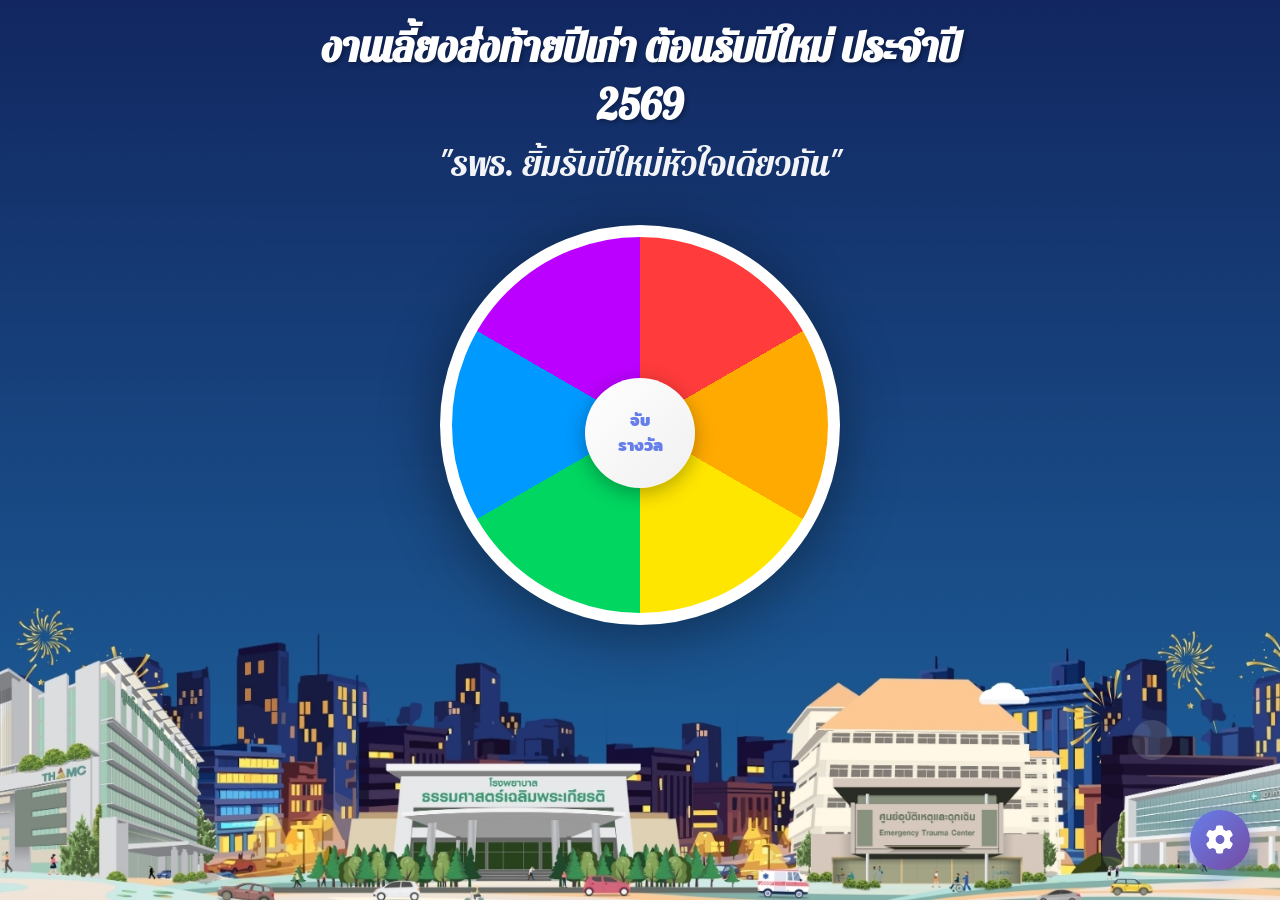
==== index.html @ 51cddf4a "Update print statement from 'Hello' to 'Goodbye'" ====
<!DOCTYPE html>
<html lang="en">

<head>
  <meta charset="UTF-8">
  <meta name="viewport" content="width=device-width, initial-scale=1.0">

  <!-- โหลดไฟล์ CSS -->
  <link rel="stylesheet" href="tuh2025.css">

  <!-- โหลด Font Awesome (จำเป็นสำหรับไอคอน) -->
  <link rel="stylesheet" href="https://cdnjs.cloudflare.com/ajax/libs/font-awesome/6.5.0/css/all.min.css">

  <title>WHEEL OF TUH2025</title>
</head>

<body>

  <section class="background-img">
    <!-- <div id="wrap"> -->
    <!-- Heading -->
    <div class="header">
      <h1>งานเลี้ยงส่งท้ายปีเก่า ต้อนรับปีใหม่ ประจำปี 2569</h1>
      <p>"รพธ. ยิ้มรับปีใหม่หัวใจเดียวกัน"</p>
    </div>

    <audio id="audioPlayer" src="spinner.mp3" autoplay></audio>

    <!-- ปุ่มกด Random -->
    <div class="wheel-area">
      <div class="wheel-container">
        <div id="wheel"></div>
        <button id="spinBtn">จับรางวัล</button>
      </div>
    </div>

    <div class="results-container" id="resultsContainer">
      <div class="results-header">
        <h2>ผลการประกาศรางวัล ประจำปี 2569</h2>
      </div>
      <div class="boxscroll">
        <div class="boxshow" id="boxshow" style="display: none; margin-top: 20px;">
          <div class="column" style="width: 10%;">ลำดับที่สุ่ม</div>
          <div class="column" style="width: 10%;">เลขที่ตำแหน่ง</div>
          <div class="column" style="width: 18%;">ชื่อ</div>
          <div class="column" style="width: 18%;">นามสกุล</div>
          <div class="column" style="width: 20%;">ตำแหน่ง</div>
          <div class="column" style="width: 25%;">สังกัด</div>
        </div>

        <div class="boxcontent" id="boxcontent">
        </div>
      </div>

      <div class="results-actions">
        <button class="btn btn-download" onclick="downloadSelectedCSV()">
          <i class="fas fa-download"></i> ดาวน์โหลด
        </button>
        <button class="btn btn-credit" onclick="showCreditScene()">
          <i class="fas fa-info-circle"></i> เปิดหน้าเครดิต
        </button>
        <button class="btn btn-close" onclick="clearData()">
          <i class="fas fa-times"></i> ล้างข้อมูล
        </button>
      </div>
    </div>
    <!-- </div> -->
  </section>


  <!-- Config Modal -->
  <!-- ================= CONFIG MODAL ================= -->

  <div class="config-modal" id="configModal">
    <h3>⚙️ ตั้งค่าข้อมูล</h3>

    <div class="input-group">
      <label for="csvFile">เลือกไฟล์ CSV รายชื่อเจ้าหน้าที่:</label>
      <input type="file" id="csvFile" accept=".csv">
    </div>

    <div class="input-group">
      <label for="totallist">จำนวนที่ต้องการสุ่ม:</label>
      <input type="text" id="totallist" placeholder="ระบุจำนวน">
    </div>

    <div class="input-group">
      <label>มูลค่ารางวัล:</label>
      <div class="input-group-prize">
        <input type="text" id="prizeValue" placeholder="ระบุมูลค่า">
        <span>บาท</span>
      </div>
    </div>

    <div class="btn-group">
      <button class="btn-process" onclick="savevalue()">บันทึก</button>
      <button class="btn-clear" onclick="clearData()">ล้าง</button>
    </div>
  </div>

  <!-- ================= SETTINGS BUTTON ================= -->

  <button class="config-btn" id="configBtn" onclick="toggleConfig(event)">
    <i class="fas fa-cog"></i>
  </button>


  <script>
    const settingsModal = document.getElementById('settingsModal');
    const wheel = document.getElementById("wheel");
    const btn = document.getElementById("spinBtn");
    const audio = document.getElementById("audioPlayer");

    let allStaffData = [];
    let selectedStaffData = [];
    let savedTotalList = 0;
    let savedPrizeValue = 0;


    // ======================================
    // GOOGLE APPS SCRIPT CONNECTION
    // ======================================

    // นำ URL ที่ได้จากการ Deploy มาใส่ตรงนี้
    const API_URL = "https://script.google.com/macros/s/AKfycbzkLQCwNen5OquQnzndp86WZNTf7thvO6w8EDaoayxa8dsnLl9QmeSqrLNdvEgdgzPITQ/exec";

    // ใช้สำหรับทดสอบเท่านั้น
    // ห้ามใช้รหัสนี้กับข้อมูลจริง เพราะผู้เข้าชมเว็บไซต์
    // สามารถตรวจดูรหัสจาก JavaScript ได้
    const ADMIN_KEY = "qwerty";

    let staffUploaded = false;


    // ======================================
    // ส่งไฟล์ CSV ไปยัง Google Sheets
    // ======================================

    async function uploadCsvToGoogle(csvFile) {

      try {

        const csvText = await csvFile.text();

        const response = await fetch(API_URL, {
          method: "POST",
          headers: {
            "Content-Type": "text/plain;charset=utf-8"
          },
          body: JSON.stringify({
            action: "importStaff",
            adminKey: ADMIN_KEY,
            csv: csvText
          })
        });

        if (!response.ok) {
          throw new Error("ไม่สามารถเชื่อมต่อ Apps Script ได้");
        }

        const result = await response.json();

        if (!result.success) {
          throw new Error(result.message);
        }

        return result.data;

      } catch (error) {

        console.error("Upload error:", error);

        throw error;

      }
    }




    // ======================================
    // บันทึกการตั้งค่าและอัปโหลด CSV
    // ======================================

    async function savevalue() {

      const csvFile = document.getElementById('csvFile').files[0];
      const totalList = document.getElementById('totallist').value.trim();
      const prizeValue = document.getElementById('prizeValue').value.trim();

      // ตรวจสอบข้อมูล
      if (!totalList || prizeValue === "") {
        alert("กรุณากรอกจำนวนผู้ชนะและมูลค่ารางวัลให้ครบ");
        return;
      }

      if (!Number.isInteger(Number(totalList)) || Number(totalList) < 1) {
        alert("จำนวนที่ต้องการสุ่มต้องเป็นจำนวนเต็มตั้งแต่ 1 ขึ้นไป");
        return;
      }

      if (!Number.isFinite(Number(prizeValue)) || Number(prizeValue) < 0) {
        alert("กรุณาระบุมูลค่ารางวัลให้ถูกต้อง");
        return;
      }

      if (!API_URL.startsWith("https://script.google.com/")) {
        alert("กรุณาตั้งค่า API_URL ให้ถูกต้อง");
        return;
      }

      if (ADMIN_KEY === "ใส่_ADMIN_KEY_ที่ตั้งไว้") {
        alert("กรุณาตั้งค่า ADMIN_KEY ก่อนใช้งาน");
        return;
      }

      const saveButton = document.querySelector(".btn-process");

      try {

        // ป้องกันการกดซ้ำ
        if (saveButton) {
          saveButton.disabled = true;
          saveButton.textContent = "กำลังบันทึก...";
        }

        // ส่ง CSV ไป Google Sheets
        // const result = await uploadCsvToGoogle(csvFile);

        // เก็บค่าตั้งค่าไว้ใช้ตอนจับรางวัล
        // savedCsvFile = csvFile;
        savedTotalList = Number(totalList);
        savedPrizeValue = Number(prizeValue);

        staffUploaded = true;

        alert("บันทึกการตั้งค่าจับรางวัลสำเร็จ");

        // ปิดหน้าต่างตั้งค่า
        document.getElementById('configModal')
          .classList.remove('show');

      } catch (error) {

        staffUploaded = false;

        alert("อัปโหลดไม่สำเร็จ: " + error.message);

      } finally {

        if (saveButton) {
          saveButton.disabled = false;
          saveButton.textContent = "บันทึก";
        }

      }
    }



    // ========= Balance สังกัด กระจายจำนวนสังกัดเท่าๆกัน ========= //
    function balancedRandomSelection(data, numSelect) {
      // ========= จัดกลุ่มตามสังกัด ========= //
      const groupedByDivision = data.reduce((acc, staff) => {
        const division = staff['สังกัด'];
        if (!acc[division]) acc[division] = [];
        acc[division].push(staff);
        return acc;
      }, {});

      // ========= คำนวณจำนวนสุ่มแต่ละกังกัดตามจำนวนคนที่มี ========= //
      const divisions = Object.keys(groupedByDivision);
      const staffPerDivision = Math.floor(numSelect / divisions.length);
      // ========= ปัดเศษที่เหลือจากการหารให้สังกัดแรก ========= //
      const remainder = numSelect % divisions.length;

      let selectedStaff = [];
      let totalSelected = 0; // Keep track of total selected staff

      // ========= สุ่มเลือกพนักงานในแต่ละสังกัด ========= //
      divisions.forEach((division, index) => {
        const divisionStaff = groupedByDivision[division];
        const shuffledDivisionStaff = shuffleArray([...divisionStaff]);

        // Add staff for this division
        const divisionSelectCount = staffPerDivision + (index < remainder ? 1 : 0);
        // Prevent selecting more than available
        const selectedFromDivision = shuffledDivisionStaff.slice(0, Math.min(divisionSelectCount, divisionStaff.length));
        selectedStaff.push(...selectedFromDivision);
        totalSelected += selectedFromDivision.length;
      });

      // Ensure the total number of selected staff is exactly numSelect
      if (totalSelected < numSelect) {
        // If there are still spots to be filled, fill from remaining staff
        const remainingStaff = data.filter(staff => !selectedStaff.includes(staff));
        const remainingCount = numSelect - totalSelected;
        const shuffledRemainingStaff = shuffleArray(remainingStaff);
        selectedStaff.push(...shuffledRemainingStaff.slice(0, remainingCount));
      }

      // Shuffle the final selected staff to mix them up
      selectedStaff = shuffleArray(selectedStaff);
      return selectedStaff;
    }

    function generateRandomList(csvFile, totalList, prizeValue) {
      const reader = new FileReader();

      reader.onload = function (e) {
        const text = e.target.result;
        const lines = text.split('\n').filter(line => line.trim() !== '');
        const headers = lines[0].split(',').map(h => h.trim());

        // แปลง CSV เป็นอาเรย์ของวัตถุ
        allStaffData = lines.slice(1).map(line => {
          const values = line.split(',');
          const obj = {};
          headers.forEach((h, i) => obj[h] = values[i] ? values[i].trim() : '');
          return obj;
        });

        // เลือกเฉพาะคนที่ยังไม่มีรางวัล
        const eligibleStaff = allStaffData.filter(
          staff => !staff['รางวัล'] || staff['รางวัล'].trim() === ''
        );

        const numToSelect = parseInt(totalList);

        // ตรวจสอบจำนวนผู้มีสิทธิ์
        if (eligibleStaff.length < numToSelect) {
          alert("จำนวนที่ต้องการสุ่มมากกว่าจำนวนผู้ที่ยังไม่มีรางวัล");
          return;
        }

        // เรียกฟังก์ชันสุ่มแบบกระจายสังกัด
        const selectedStaff = balancedRandomSelection(eligibleStaff, numToSelect);

        // เติมข้อมูลรางวัลและจำนวน
        selectedStaff.forEach(staff => {
          staff['รางวัล'] = "ได้รับรางวัล";
          staff['มูลค่า'] = savedPrizeValue;

          // ใส่เวลาแบบ HH:MM ลงในหมายเหตุ
          const now = new Date();
          const hours = String(now.getHours()).padStart(2, '0');
          const minutes = String(now.getMinutes()).padStart(2, '0');
          staff['หมายเหตุ'] = `ETL : ${hours}:${minutes}`;
        });

        // อัปเดต allStaffData กับผลสุ่ม
        selectedStaffData = selectedStaff;

        // สร้าง CSV สำหรับดาวน์โหลด
        const csvContent = [headers.join(',')].concat(
          allStaffData.map(staff => headers.map(h => staff[h] || '').join(','))
        ).join('\n');

        // สร้างลิงก์ดาวน์โหลด
        const blob = new Blob([csvContent], { type: 'text/csv;charset=utf-8;' });
        const url = URL.createObjectURL(blob);
        const a = document.createElement('a');
        a.href = url;
        a.download = 'ผลการประกาศรางวัล.csv';
        a.click();
        URL.revokeObjectURL(url);

        console.log("สุ่มเสร็จแล้ว:", selectedStaff);
      };

      reader.readAsText(csvFile);
    }


    // ========= สุ่มลำดับแสดงผล ========= //
    function shuffleArray(array) {
      for (let i = array.length - 1; i > 0; i--) {
        const j = Math.floor(Math.random() * (i + 1));
        [array[i], array[j]] = [array[j], array[i]];
      }
      return array;
    }

    // ========= ฟังก์ชันเสียง ========= //
    function playSpinSound(duration = 7000, fadeDuration = 2000) {
      audio.currentTime = 0;
      audio.volume = 1;
      audio.play();

      // เริ่มเฟดเสียงก่อนหมุนจบ 2 วิ
      const fadeStart = duration - fadeDuration;

      setTimeout(() => {
        let fadeStep = 50; // ลดเสียงทุก 50ms
        let volumeStep = audio.volume / (fadeDuration / fadeStep);

        let fadeInterval = setInterval(() => {
          if (audio.volume > 0.05) {
            audio.volume -= volumeStep;
          } else {
            audio.volume = 0;
            clearInterval(fadeInterval);
          }
        }, fadeStep);

      }, fadeStart);

      // หยุดเสียงเมื่อหมุนเสร็จ
      setTimeout(() => {
        audio.pause();
        audio.currentTime = 0;
      }, duration);
    }

    /* ================== FIX MODAL NOT SHOWING ================== */
    function toggleConfig(event) {
      event.stopPropagation();  // ป้องกันโดน event ปิด modal ทับ
      document.getElementById('configModal').classList.toggle('show');
    }

    // ป้องกันคลิกใน modal แล้วปิด
    document.getElementById('configModal').addEventListener('click', e => {
      e.stopPropagation();
    });

    // คลิกจอที่ไม่ใช่ modal → ปิด modal
    document.addEventListener('click', function () {
      const modal = document.getElementById('configModal');
      if (modal.classList.contains('show')) {
        modal.classList.remove('show');
      }
    });

    async function drawFromGoogleSheets() {
      const response = await fetch(API_URL, {
        method: "POST",
        headers: {
          "Content-Type": "text/plain;charset=utf-8"
        },
        body: JSON.stringify({
          action: "draw",
          adminKey: ADMIN_KEY,
          total: savedTotalList,
          prizeValue: savedPrizeValue
        })
      });

      const result = await response.json();

      if (!result.success) {
        throw new Error(result.message || "ไม่สามารถสุ่มรางวัลได้");
      }

      return result.data;
    }


    // แสดงผลผู้ชนะบนหน้าเว็บไซต์
    function displayWinners(winners) {
      selectedStaffData = winners;

      const boxshow = document.getElementById("boxshow");
      const boxcontent = document.getElementById("boxcontent");

      boxshow.style.display = "flex";
      boxcontent.innerHTML = "";

      winners.forEach((person, index) => {
        const row = document.createElement("div");
        row.className = "boxshow";

        [
          index + 1,
          person.employeeId,
          person.firstName,
          person.lastName,
          person.position,
          person.division
        ].forEach(value => {
          const cell = document.createElement("div");
          cell.className = "column";
          cell.textContent = value ?? "";
          row.appendChild(cell);
        });

        boxcontent.appendChild(row);
      });
    }

    // ========= ฟังก์ชันหมุนวงล้อ ========= //
    btn.onclick = async function () {

      if (!staffUploaded) {
        alert("กรุณาอัปโหลดรายชื่อก่อนจับรางวัล");
        return;
      }

      if (btn.disabled) return;

      btn.disabled = true;
      btn.textContent = "กำลังสุ่มรางวัล...";

      try {

        // สุ่มจาก Google Sheets
        const drawResult = await drawFromGoogleSheets();

        // เก็บผลผู้ชนะ
        selectedStaffData = drawResult.winners;

        // เริ่มหมุนวงล้อ
        const spinTime = 7000;
        const random = Math.floor(Math.random() * 5000) + 3000;

        wheel.style.transition = "none";
        wheel.style.transform = "rotate(0deg)";
        wheel.offsetHeight;

        wheel.style.transition = spinTime / 1000 + "s ease-out";
        wheel.style.transform = "rotate(" + random + "deg)";

        playSpinSound(spinTime);

        setTimeout(() => {

          // แสดงผลหลังวงล้อหยุด
          displayWinners(drawResult.winners);

          btn.disabled = false;
          btn.textContent = "จับรางวัล";

          alert(
            "จับรางวัลสำเร็จ!\\n" +
            "รอบที่ " + drawResult.round + "\\n" +
            "ผู้ได้รับรางวัล " + drawResult.total + " คน"
          );

        }, spinTime);

      } catch (error) {

        alert("จับรางวัลไม่สำเร็จ: " + error.message);

        btn.disabled = false;
        btn.textContent = "จับรางวัล";

      }
    };

    function showCreditScene() {
      if (!selectedStaffData || selectedStaffData.length === 0) {
        alert("ยังไม่มีข้อมูลผู้ได้รับรางวัล");
        return;
      }

      // เปิดแท็บใหม่
      sessionStorage.setItem(
        'creditData',
        JSON.stringify(selectedStaffData)
      );
      window.open('credits.html', '_blank');


    }

    // ========= ฟังก์ชันล้างข้อมูล ========= //
    function clearData() {
      selectedStaffData = [];

      document.getElementById('boxshow').style.display = 'none';
      document.getElementById('boxcontent').innerHTML = '';
    }

  </script>


</body>

</html>
---- tuh2025.css ----
@import url('https://fonts.googleapis.com/css2?family=Nunito+Sans:wght@400;600&display=swap');
@import url('https://fonts.googleapis.com/css2?family=Pattaya&display=swap');
@import url('https://fonts.googleapis.com/css2?family=Mitr:wght@200;300;400;500;600;700&display=swap');


* { margin: 0; padding: 0; box-sizing: border-box; }

html, body {
    height: 100%;
    overflow: hidden; /* ไม่มี scrollbar */
}

.background-img {
    background: url(BG_TUH.jpg)
    no-repeat center center fixed;
    background-size: cover;
    height: 100vh;           /* เต็มหน้าจอจริง */
    display: flex;
    flex-direction: column;
    justify-content: center;
    align-items: center;
}



/* Section of header */
.header {
  position: absolute;      /* ติดตำแหน่งบนของ container */
  top: 20px;               /* เว้นระยะจากขอบบน 20px */
  left: 50%;               /* เริ่มจากกลางหน้าจอ */
  transform: translateX(-50%); /* จัดให้อยู่ตรงกลางจริง */
  text-align: center;
  color: white;
  margin: 0;               /* ลบ margin เดิม */
  font-family: 'Pattaya', sans-serif;
}

.header h1 {
  font-size: 42px;
  margin-bottom: 5px;
  text-shadow: 2px 2px 4px rgba(0,0,0,0.3);
}

.header p {
  font-size: 35px;
  opacity: 0.95;
}


/* Section of wheel of fortune */
.wheel-area {
  display: flex;
  flex-direction: column;
  align-items: center;
  gap: 15px;
}

.wheel-container {
  position: relative;filter: drop-shadow(0 10px 30px rgba(0,0,0,0.4));}

 #wheel {
  width: 400px;
  height: 400px;
  border-radius: 50%;
  border: 12px solid #fff;
  background: conic-gradient(
    #ff3b3b 0deg 60deg,
    #ffaa00 60deg 120deg,
    #ffe600 120deg 180deg,
    #00d660 180deg 240deg,
    #0099ff 240deg 300deg,
    #bb00ff 300deg 360deg
    );
  position: relative;
  margin-top: -50px;
}

.wheel-pointer {
  position: absolute;
  top: -15px;
  left: 50%;
  transform: translateX(-50%);
  width: 0;
  height: 0;
  border-left: 12px solid transparent;
  border-right: 12px solid transparent;
  border-top: 20px solid #fff;
  z-index: 10;
  filter: drop-shadow(0 2px 5px rgba(0,0,0,0.3));
}

#spinBtn {
  position: absolute;
  margin-top: -17px;
  top: 50%;
  left: 50%;
  transform: translate(-50%, -50%);
  padding: 15px 40px;
  background: linear-gradient(135deg, #fff 0%, #f0f0f0 100%);
  border: none;
  border-radius: 50%;
  width: 110px;
  height: 110px;
  font-size: 16px;
  font-weight: bold;
  cursor: pointer;
  box-shadow: 0 5px 20px rgba(0,0,0,0.3);
  transition: all 0.2s;
  display: flex;
  justify-content: center;
  align-items: center;
  color: #667eea;
  z-index: 5;
  font-family: 'Mitr', sans-serif;
  font-size: 300;
}

#spinBtn:hover {
  transform: translate(-50%, -50%) scale(1.1);
  box-shadow: 0 8px 30px rgba(0,0,0,0.4);
}

#spinBtn:active {
  transform: translate(-50%, -50%) scale(0.95);
}

#spinBtn:disabled {
  opacity: 0.6;
  cursor: not-allowed;
}

/* Section of table of result */
.results-container {
  width: 100%;
  max-width: 900px;
  background: white;
  border-radius: 15px;
  padding: 30px;
  box-shadow: 0 20px 60px rgba(0,0,0,0.3);
  margin-top: 20px;
  display: none;
}

.results-container.show {
  display: block;
  animation: slideUp 0.5s ease-out;
}

@keyframes slideUp {
  from {
    opacity: 0;
    transform: translateY(30px);
  }
  to {
    opacity: 1;
    transform: translateY(0);
  }
}

.results-header {
  text-align: center;
  margin-bottom: 25px;
  border-bottom: 3px solid #667eea;
  padding-bottom: 15px;
}

.results-header h2 {
  color: #667eea;
  font-size: 28px;
  margin-bottom: 5px;
}

.results-table {
  width: 100%;
  border-collapse: collapse;
  margin-bottom: 25px;
}

.results-table thead {
  background: #f5f5f5;
}

.results-table th {
  padding: 12px;
  text-align: left;
  font-weight: 600;
  color: #667eea;
  border-bottom: 2px solid #667eea;
}

.results-table td {
  padding: 12px;
  border-bottom: 1px solid #e0e0e0;
}

.results-table tr:hover {
  background: #f9f9f9;
}

.results-actions {
  display: flex;
  gap: 15px;
  justify-content: center;
  flex-wrap: wrap;
}

.btn {
  padding: 12px 25px;
  border: none;
  border-radius: 8px;
  font-size: 16px;
  font-weight: 600;
  cursor: pointer;
  display: flex;
  align-items: center;
  gap: 8px;
  transition: 0.3s;
}

.btn-download {
  background: #00d660;
  color: white;
}

.btn-download:hover {
  background: #00b84d;
  transform: translateY(-2px);
  box-shadow: 0 5px 15px rgba(0, 214, 96, 0.4);
}

.btn-credit {
  background: #0099ff;
  color: white;
}

.btn-credit:hover {
  background: #0080dd;
  transform: translateY(-2px);
  box-shadow: 0 5px 15px rgba(0, 153, 255, 0.4);
}

.btn-close {
  background: #ff3b3b;
  color: white;
}

.btn-close:hover {
  background: #dd2222;
  transform: translateY(-2px);
  box-shadow: 0 5px 15px rgba(255, 59, 59, 0.4);
}

.credit-modal {
  display: none;
  position: fixed;
  top: 0;
  left: 0;
  width: 100%;
  height: 100%;
  background: rgba(0,0,0,0.7);
  z-index: 1000;
  justify-content: center;
  align-items: center;
}

.credit-modal.show {
  display: flex;
  animation: fadeIn 0.3s ease-out;
}

@keyframes fadeIn {
  from { opacity: 0; }
  to { opacity: 1; }
}

.credit-content {
  background: white;
  padding: 40px;
  border-radius: 15px;
  text-align: center;
  max-width: 500px;
  box-shadow: 0 20px 60px rgba(0,0,0,0.3);
}

.credit-content h3 {
  color: #667eea;
  font-size: 24px;
  margin-bottom: 20px;
}

.credit-content p {
  font-size: 16px;
  color: #666;
  line-height: 1.8;
  margin-bottom: 15px;
}

.btn-close-credit {
  padding: 10px 30px;
  background: #667eea;
  color: white;
  border: none;
  border-radius: 8px;
  font-size: 16px;
  cursor: pointer;
  margin-top: 20px;
  transition: 0.3s;
}

.btn-close-credit:hover {
  background: #764ba2;
}
.credit-modal {
  display: none;
  position: fixed;
  top: 0;
  left: 0;
  width: 100%;
  height: 100%;
  background: rgba(0,0,0,0.7);
  z-index: 1000;
  justify-content: center;
  align-items: center;
}

.credit-modal.show {
  display: flex;
  animation: fadeIn 0.3s ease-out;
}

@keyframes fadeIn {
  from { opacity: 0; }
  to { opacity: 1; }
}

.credit-content {
  background: white;
  padding: 40px;
  border-radius: 15px;
  text-align: center;
  max-width: 500px;
  box-shadow: 0 20px 60px rgba(0,0,0,0.3);
}

.credit-content h3 {
  color: #667eea;
  font-size: 24px;
  margin-bottom: 20px;
}

.credit-content p {
  font-size: 16px;
  color: #666;
  line-height: 1.8;
  margin-bottom: 15px;
}

.btn-close-credit {
  padding: 10px 30px;
  background: #667eea;
  color: white;
  border: none;
  border-radius: 8px;
  font-size: 16px;
  cursor: pointer;
  margin-top: 20px;
  transition: 0.3s;
}

.btn-close-credit:hover {
  background: #764ba2;
}

.config-btn {
  position: fixed;
  bottom: 30px;
  right: 30px;
  width: 60px;
  height: 60px;
  background: linear-gradient(135deg, #667eea 0%, #764ba2 100%);
  color: white;
  border: none;
  border-radius: 50%;
  font-size: 28px;
  cursor: pointer;
  box-shadow: 0 5px 20px rgba(102, 126, 234, 0.6);
  transition: 0.3s;
  z-index: 500;
  display: flex;
  align-items: center;
  justify-content: center;
}

.config-btn:hover {
  transform: scale(1.1);
  box-shadow: 0 8px 30px rgba(102, 126, 234, 0.8);
}

.config-btn:active {
  transform: scale(0.95);
}

.config-modal {
  display: none;
  position: fixed;
  bottom: 100px;
  right: 30px;
  width: 380px;
  background: white;
  border-radius: 15px;
  padding: 25px;
  box-shadow: 0 10px 40px rgba(0,0,0,0.3);
  z-index: 501;
  animation: slideInRight 0.3s ease-out;
}

.config-modal.show {
  display: block;
}

@keyframes slideInRight {
  from {
    opacity: 0;
    transform: translateX(20px);
  }
  to {
    opacity: 1;
    transform: translateX(0);
  }
}

.config-modal h3 {
  color: #667eea;
  font-size: 20px;
  margin-bottom: 20px;
  text-align: center;
}

.input-group {
  margin-bottom: 15px;
}

.input-group label {
  display: block;
  margin-bottom: 5px;
  color: #333;
  font-weight: 600;
  font-size: 14px;
}

.input-group input[type="file"],
.input-group input[type="text"] {
  width: 100%;
  padding: 10px 12px;
  border: 2px solid #e0e0e0;
  border-radius: 8px;
  font-size: 14px;
  transition: 0.3s;
  font-family: 'Nunito Sans', sans-serif;
}

.input-group input[type="file"]:focus,
.input-group input[type="text"]:focus {
  border-color: #667eea;
  outline: none;
  box-shadow: 0 0 0 3px rgba(102, 126, 234, 0.1);
}

.input-group-prize {
  display: flex;
  gap: 8px;
  align-items: center;
}

.input-group-prize label {
  flex-shrink: 0;
  margin: 0;
  white-space: nowrap;
  font-size: 14px;
  font-weight: 600;
  color: #333;
}

.input-group-prize input {
  flex: 1;
  padding: 8px 12px;
  border: 2px solid #e0e0e0;
  border-radius: 8px;
  font-size: 14px;
  transition: 0.3s;
}

.input-group-prize input:focus {
  border-color: #667eea;
  outline: none;
  box-shadow: 0 0 0 3px rgba(102, 126, 234, 0.1);
}

.input-group-prize span {
  flex-shrink: 0;
  color: #666;
  font-weight: 600;
}

.btn-group {
  display: flex;
  gap: 10px;
  margin-top: 20px;
}

.btn-group button {
  flex: 1;
  padding: 12px;
  border: none;
  border-radius: 8px;
  font-size: 14px;
  font-weight: 600;
  cursor: pointer;
  transition: 0.3s;
  text-transform: uppercase;
  letter-spacing: 0.5px;
}

.btn-process {
  background: linear-gradient(135deg, #667eea 0%, #764ba2 100%);
  color: white;
}

.btn-process:hover {
  transform: translateY(-2px);
  box-shadow: 0 5px 15px rgba(102, 126, 234, 0.4);
}

.btn-clear {
  background: #f0f0f0;
  color: #666;
  border: 2px solid #e0e0e0;
}

.btn-clear:hover {
  background: #e0e0e0;
  border-color: #d0d0d0;
}

@media (max-width: 768px) {
  .header h1 {
    font-size: 28px;
  }

  .header p {
    font-size: 20px;
  }

  #wheel {
    width: 250px;
    height: 250px;
    border: 8px solid #fff;
  }

  #spinBtn {
    width: 70px;
    height: 70px;
    font-size: 14px;
  }

  .config-modal {
    width: calc(100vw - 40px);
    right: 20px;
    bottom: 80px;
    padding: 20px;
  }

  .config-btn {
    width: 55px;
    height: 55px;
    font-size: 24px;
    bottom: 20px;
    right: 20px;
  }

  .results-table th, .results-table td {
    padding: 8px;
    font-size: 12px;
  }

  .btn {
    padding: 10px 15px;
    font-size: 12px;
  }
}
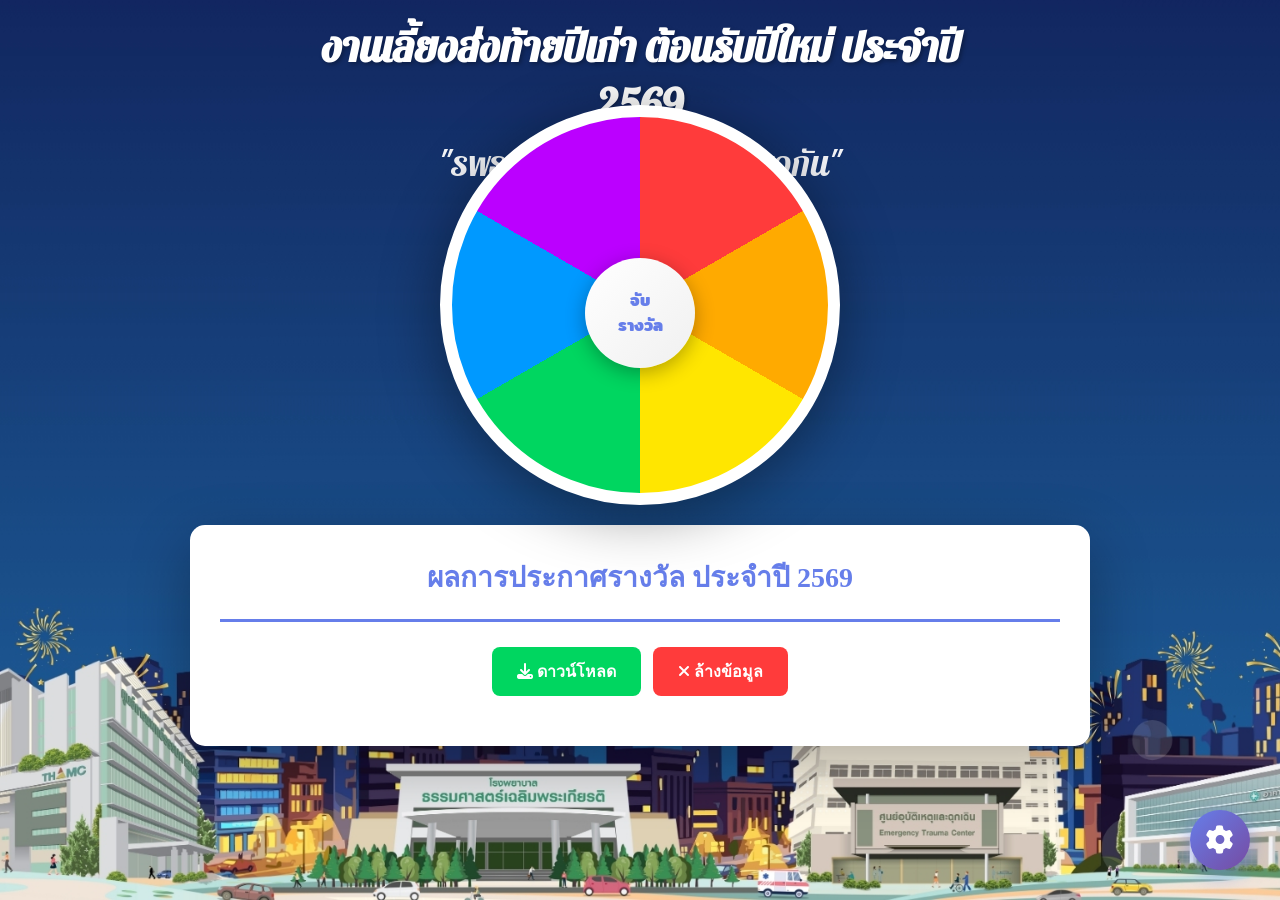
==== commit 2f9bd188: "Update print statement from 'Hello' to 'Goodbye'" ====
--- a/index.html
+++ b/index.html
@@ -56,9 +56,9 @@
         <button class="btn btn-download" onclick="downloadSelectedCSV()">
           <i class="fas fa-download"></i> ดาวน์โหลด
         </button>
-        <button class="btn btn-credit" onclick="showCreditScene()">
+        <!-- <button class="btn btn-credit" onclick="showCreditScene()">
           <i class="fas fa-info-circle"></i> เปิดหน้าเครดิต
-        </button>
+        </button> -->
         <button class="btn btn-close" onclick="clearData()">
           <i class="fas fa-times"></i> ล้างข้อมูล
         </button>
@@ -459,11 +459,20 @@
     function displayWinners(winners) {
       selectedStaffData = winners;
 
+      const resultsContainer = document.getElementById("resultsContainer");
       const boxshow = document.getElementById("boxshow");
       const boxcontent = document.getElementById("boxcontent");
 
+      if (!Array.isArray(winners) || winners.length === 0) {
+        alert("ไม่พบรายชื่อผู้ได้รับรางวัล");
+        return;
+      }
+
+      // แสดงส่วนผลรางวัล
+      resultsContainer.style.display = "block";
       boxshow.style.display = "flex";
       boxcontent.innerHTML = "";
+      document.querySelector(".results-actions").style.display = "flex";
 
       winners.forEach((person, index) => {
         const row = document.createElement("div");
@@ -485,13 +494,20 @@
 
         boxcontent.appendChild(row);
       });
+
+      // เลื่อนหน้าจอมาที่ผลรางวัล
+      resultsContainer.scrollIntoView({
+        behavior: "smooth",
+        block: "start"
+      });
     }
 
     // ========= ฟังก์ชันหมุนวงล้อ ========= //
+
     btn.onclick = async function () {
 
       if (!staffUploaded) {
-        alert("กรุณาอัปโหลดรายชื่อก่อนจับรางวัล");
+        alert("กรุณาบันทึกการตั้งค่าก่อนจับรางวัล");
         return;
       }
 
@@ -500,15 +516,28 @@
       btn.disabled = true;
       btn.textContent = "กำลังสุ่มรางวัล...";
 
+      // เปิดแท็บใหม่ทันที เพื่อป้องกัน Popup Blocker
+      const creditTab = window.open("about:blank", "_blank");
+
+      if (creditTab) {
+        creditTab.document.write(`
+      <html lang="th">
+      <head><meta charset="UTF-8">
+      <title>กำลังเตรียมประกาศรายชื่อ</title></head>
+      <body style="font-family:Tahoma;text-align:center;padding:60px">
+        <h2>กำลังจับรางวัล...</h2>
+        <p>กรุณารอสักครู่</p>
+      </body></html>
+    `);
+        creditTab.document.close();
+      }
+
       try {
 
-        // สุ่มจาก Google Sheets
         const drawResult = await drawFromGoogleSheets();
 
-        // เก็บผลผู้ชนะ
         selectedStaffData = drawResult.winners;
 
-        // เริ่มหมุนวงล้อ
         const spinTime = 7000;
         const random = Math.floor(Math.random() * 5000) + 3000;
 
@@ -523,15 +552,25 @@
 
         setTimeout(() => {
 
-          // แสดงผลหลังวงล้อหยุด
           displayWinners(drawResult.winners);
+
+          // ส่งข้อมูลไปหน้าเครดิต
+          if (creditTab && !creditTab.closed) {
+
+            creditTab.sessionStorage.setItem(
+              "creditData",
+              JSON.stringify(drawResult.winners)
+            );
+
+            creditTab.location.href = "credits.html";
+          }
 
           btn.disabled = false;
           btn.textContent = "จับรางวัล";
 
           alert(
-            "จับรางวัลสำเร็จ!\\n" +
-            "รอบที่ " + drawResult.round + "\\n" +
+            "จับรางวัลสำเร็จ!\n" +
+            "รอบที่ " + drawResult.round + "\n" +
             "ผู้ได้รับรางวัล " + drawResult.total + " คน"
           );
 
@@ -539,6 +578,10 @@
 
       } catch (error) {
 
+        if (creditTab && !creditTab.closed) {
+          creditTab.close();
+        }
+
         alert("จับรางวัลไม่สำเร็จ: " + error.message);
 
         btn.disabled = false;
@@ -546,6 +589,7 @@
 
       }
     };
+
 
     function showCreditScene() {
       if (!selectedStaffData || selectedStaffData.length === 0) {
--- a/tuh2025.css
+++ b/tuh2025.css
@@ -3,42 +3,53 @@
 @import url('https://fonts.googleapis.com/css2?family=Mitr:wght@200;300;400;500;600;700&display=swap');
 
 
-* { margin: 0; padding: 0; box-sizing: border-box; }
-
-html, body {
-    height: 100%;
-    overflow: hidden; /* ไม่มี scrollbar */
+* {
+  margin: 0;
+  padding: 0;
+  box-sizing: border-box;
+}
+
+html,
+body {
+  height: 100%;
+  overflow: hidden;
+  /* ไม่มี scrollbar */
 }
 
 .background-img {
-    background: url(BG_TUH.jpg)
-    no-repeat center center fixed;
-    background-size: cover;
-    height: 100vh;           /* เต็มหน้าจอจริง */
-    display: flex;
-    flex-direction: column;
-    justify-content: center;
-    align-items: center;
+  background: url(BG_TUH.jpg) no-repeat center center fixed;
+  background-size: cover;
+  height: 100vh;
+  /* เต็มหน้าจอจริง */
+  display: flex;
+  flex-direction: column;
+  justify-content: center;
+  align-items: center;
 }
 
 
 
 /* Section of header */
 .header {
-  position: absolute;      /* ติดตำแหน่งบนของ container */
-  top: 20px;               /* เว้นระยะจากขอบบน 20px */
-  left: 50%;               /* เริ่มจากกลางหน้าจอ */
-  transform: translateX(-50%); /* จัดให้อยู่ตรงกลางจริง */
+  position: absolute;
+  /* ติดตำแหน่งบนของ container */
+  top: 20px;
+  /* เว้นระยะจากขอบบน 20px */
+  left: 50%;
+  /* เริ่มจากกลางหน้าจอ */
+  transform: translateX(-50%);
+  /* จัดให้อยู่ตรงกลางจริง */
   text-align: center;
   color: white;
-  margin: 0;               /* ลบ margin เดิม */
+  margin: 0;
+  /* ลบ margin เดิม */
   font-family: 'Pattaya', sans-serif;
 }
 
 .header h1 {
   font-size: 42px;
   margin-bottom: 5px;
-  text-shadow: 2px 2px 4px rgba(0,0,0,0.3);
+  text-shadow: 2px 2px 4px rgba(0, 0, 0, 0.3);
 }
 
 .header p {
@@ -56,21 +67,21 @@
 }
 
 .wheel-container {
-  position: relative;filter: drop-shadow(0 10px 30px rgba(0,0,0,0.4));}
-
- #wheel {
+  position: relative;
+  filter: drop-shadow(0 10px 30px rgba(0, 0, 0, 0.4));
+}
+
+#wheel {
   width: 400px;
   height: 400px;
   border-radius: 50%;
   border: 12px solid #fff;
-  background: conic-gradient(
-    #ff3b3b 0deg 60deg,
-    #ffaa00 60deg 120deg,
-    #ffe600 120deg 180deg,
-    #00d660 180deg 240deg,
-    #0099ff 240deg 300deg,
-    #bb00ff 300deg 360deg
-    );
+  background: conic-gradient(#ff3b3b 0deg 60deg,
+      #ffaa00 60deg 120deg,
+      #ffe600 120deg 180deg,
+      #00d660 180deg 240deg,
+      #0099ff 240deg 300deg,
+      #bb00ff 300deg 360deg);
   position: relative;
   margin-top: -50px;
 }
@@ -86,7 +97,7 @@
   border-right: 12px solid transparent;
   border-top: 20px solid #fff;
   z-index: 10;
-  filter: drop-shadow(0 2px 5px rgba(0,0,0,0.3));
+  filter: drop-shadow(0 2px 5px rgba(0, 0, 0, 0.3));
 }
 
 #spinBtn {
@@ -104,7 +115,7 @@
   font-size: 16px;
   font-weight: bold;
   cursor: pointer;
-  box-shadow: 0 5px 20px rgba(0,0,0,0.3);
+  box-shadow: 0 5px 20px rgba(0, 0, 0, 0.3);
   transition: all 0.2s;
   display: flex;
   justify-content: center;
@@ -117,7 +128,7 @@
 
 #spinBtn:hover {
   transform: translate(-50%, -50%) scale(1.1);
-  box-shadow: 0 8px 30px rgba(0,0,0,0.4);
+  box-shadow: 0 8px 30px rgba(0, 0, 0, 0.4);
 }
 
 #spinBtn:active {
@@ -136,7 +147,7 @@
   background: white;
   border-radius: 15px;
   padding: 30px;
-  box-shadow: 0 20px 60px rgba(0,0,0,0.3);
+  box-shadow: 0 20px 60px rgba(0, 0, 0, 0.3);
   margin-top: 20px;
   display: none;
 }
@@ -151,6 +162,7 @@
     opacity: 0;
     transform: translateY(30px);
   }
+
   to {
     opacity: 1;
     transform: translateY(0);
@@ -257,7 +269,7 @@
   left: 0;
   width: 100%;
   height: 100%;
-  background: rgba(0,0,0,0.7);
+  background: rgba(0, 0, 0, 0.7);
   z-index: 1000;
   justify-content: center;
   align-items: center;
@@ -269,8 +281,13 @@
 }
 
 @keyframes fadeIn {
-  from { opacity: 0; }
-  to { opacity: 1; }
+  from {
+    opacity: 0;
+  }
+
+  to {
+    opacity: 1;
+  }
 }
 
 .credit-content {
@@ -279,7 +296,7 @@
   border-radius: 15px;
   text-align: center;
   max-width: 500px;
-  box-shadow: 0 20px 60px rgba(0,0,0,0.3);
+  box-shadow: 0 20px 60px rgba(0, 0, 0, 0.3);
 }
 
 .credit-content h3 {
@@ -310,6 +327,7 @@
 .btn-close-credit:hover {
   background: #764ba2;
 }
+
 .credit-modal {
   display: none;
   position: fixed;
@@ -317,7 +335,7 @@
   left: 0;
   width: 100%;
   height: 100%;
-  background: rgba(0,0,0,0.7);
+  background: rgba(0, 0, 0, 0.7);
   z-index: 1000;
   justify-content: center;
   align-items: center;
@@ -329,8 +347,13 @@
 }
 
 @keyframes fadeIn {
-  from { opacity: 0; }
-  to { opacity: 1; }
+  from {
+    opacity: 0;
+  }
+
+  to {
+    opacity: 1;
+  }
 }
 
 .credit-content {
@@ -339,7 +362,7 @@
   border-radius: 15px;
   text-align: center;
   max-width: 500px;
-  box-shadow: 0 20px 60px rgba(0,0,0,0.3);
+  box-shadow: 0 20px 60px rgba(0, 0, 0, 0.3);
 }
 
 .credit-content h3 {
@@ -409,7 +432,7 @@
   background: white;
   border-radius: 15px;
   padding: 25px;
-  box-shadow: 0 10px 40px rgba(0,0,0,0.3);
+  box-shadow: 0 10px 40px rgba(0, 0, 0, 0.3);
   z-index: 501;
   animation: slideInRight 0.3s ease-out;
 }
@@ -423,6 +446,7 @@
     opacity: 0;
     transform: translateX(20px);
   }
+
   to {
     opacity: 1;
     transform: translateX(0);
@@ -578,7 +602,8 @@
     right: 20px;
   }
 
-  .results-table th, .results-table td {
+  .results-table th,
+  .results-table td {
     padding: 8px;
     font-size: 12px;
   }
@@ -587,4 +612,27 @@
     padding: 10px 15px;
     font-size: 12px;
   }
-}+}
+
+.results-container {
+  display: block !important;
+  width: 100%;
+}
+
+.results-actions {
+  display: flex !important;
+  justify-content: center;
+  align-items: center;
+  gap: 12px;
+  flex-wrap: wrap;
+  margin: 20px auto;
+  position: relative;
+  z-index: 10;
+}
+
+.results-actions button {
+  display: inline-block !important;
+  visibility: visible !important;
+  opacity: 1 !important;
+  cursor: pointer;
+}
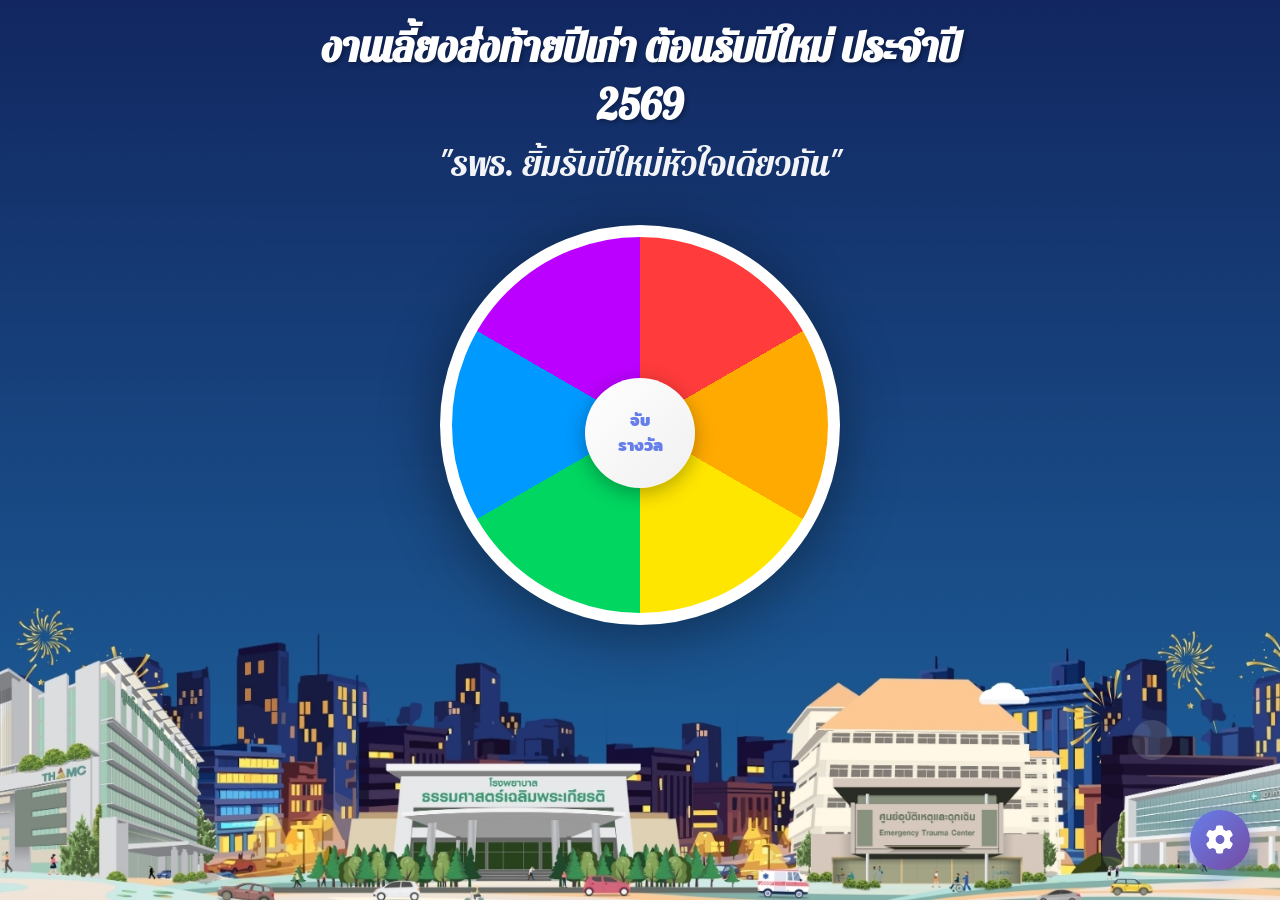
==== commit 8dd46b97: "Update print statement from 'Hello' to 'Goodbye'" ====
--- a/index.html
+++ b/index.html
@@ -472,7 +472,7 @@
       resultsContainer.style.display = "block";
       boxshow.style.display = "flex";
       boxcontent.innerHTML = "";
-      document.querySelector(".results-actions").style.display = "flex";
+      // document.querySelector(".results-actions").style.display = "flex";
 
       winners.forEach((person, index) => {
         const row = document.createElement("div");
--- a/tuh2025.css
+++ b/tuh2025.css
@@ -614,7 +614,7 @@
   }
 }
 
-.results-container {
+/* .results-container {
   display: block !important;
   width: 100%;
 }
@@ -635,4 +635,4 @@
   visibility: visible !important;
   opacity: 1 !important;
   cursor: pointer;
-}
+} */
